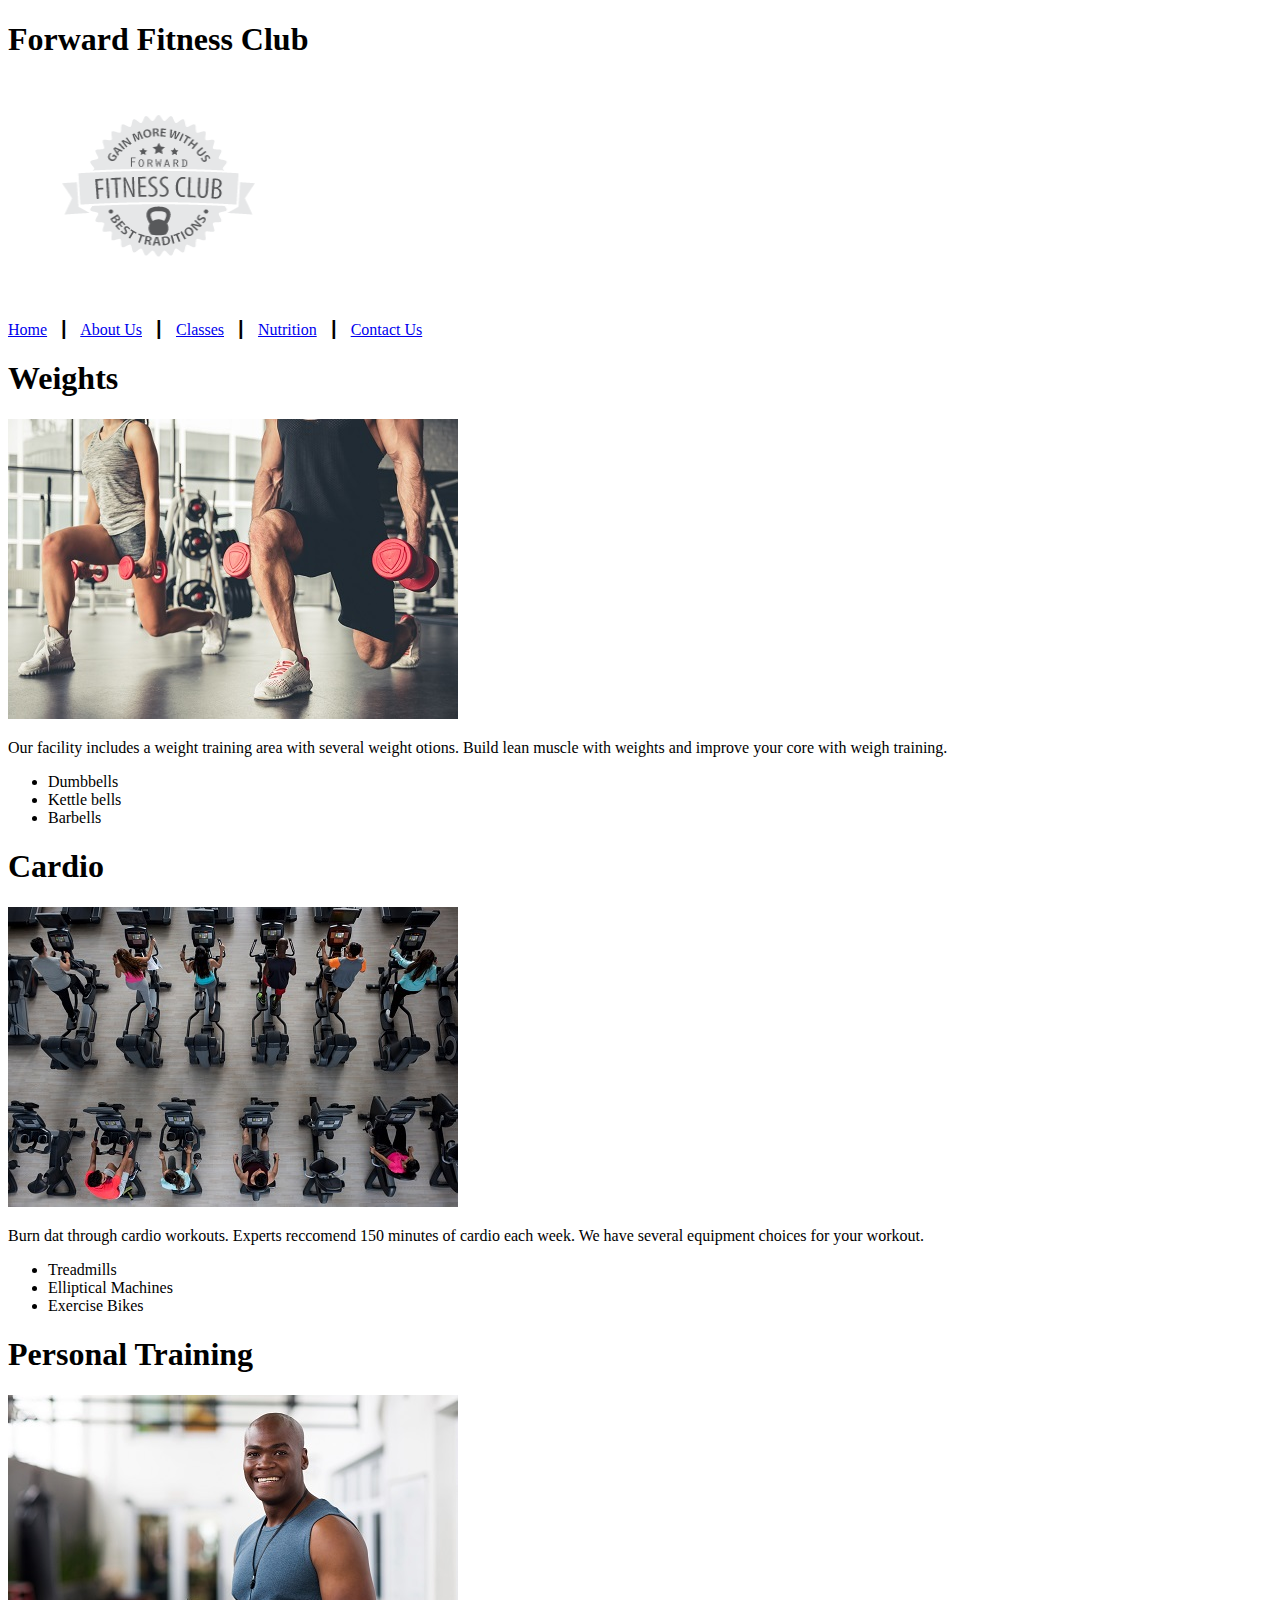
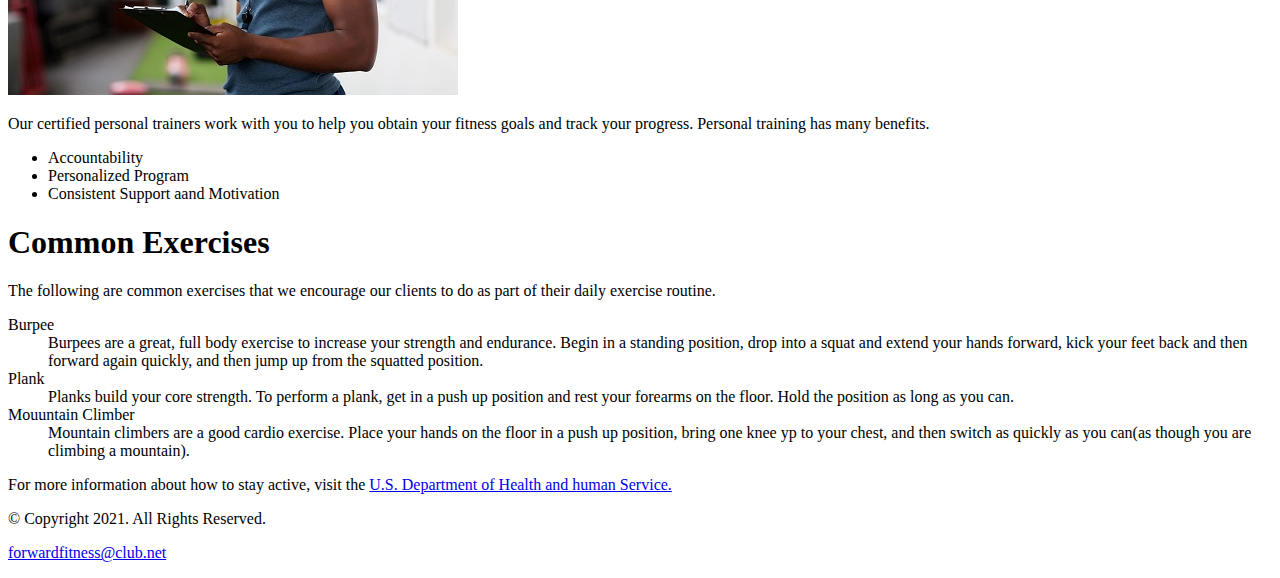
==== fitness/about.html @ c7578bf1 "Getting ready for chapter 3 homework" ====
<!DOCTYPE html>
<!-- This website template was created by: Barry Marshall -->
<html lang="en">
    <head>
        <title>Forward Fitness Club</title>
        <meta charset="utf-8">
    </head>
    <body>
        <div id="container">
        <!-- Use this header area for the website name or logo -->
        <header>
            <h1>Forward Fitness Club</h1>
            <a href="index.html"><img src="images/forward-fitness-logo.png" alt="Foward Fitness Club Logo" height="220" width="297"></a>
        </header>

        <!-- Use the nav area to add hyperlinks to other pages within the website -->
        <nav>
            <p>
                <a href="index.html">Home</a> &nbsp; &#9475; &nbsp;
                <a href="about.html">About Us</a> &nbsp; &#9475; &nbsp;
                <a href="classes.html">Classes</a> &nbsp; &#9475; &nbsp;
                <a href="nutrition.html">Nutrition</a> &nbsp; &#9475; &nbsp;
                <a href="contact.html">Contact Us</a>
            </p>

        </nav>
        <!-- Use the main area to add the main content of the webpage -->
        <main>
            <div id="weights">
                <h1>Weights</h1>  
                <img src="images/people-with-weights.jpg" alt="Two people working out with a weight in each hand" height="300" width="450">
                <p>Our facility includes a weight training area with several weight otions. Build lean muscle with weights and improve your core with weigh training.</p>
                <ul>
                    <li>Dumbbells</li>
                    <li>Kettle bells</li>
                    <li>Barbells</li>
                </ul>  
            </div>

            <div id="cardio">

                <h1>Cardio</h1>
                <img src="images/people-workingout-machines.jpg" alt="Cardio Equipment" height="300" width="450">
                <p>Burn dat through cardio workouts. Experts reccomend 150 minutes of cardio each week. We have several equipment choices for your workout.</p>
                <ul>
                    <li>Treadmills</li>
                    <li>Elliptical Machines</li>
                    <li>Exercise Bikes</li>
                </ul>

            </div>

            <div id="training">

                <h1>Personal Training</h1>
                <img src="images/personal-trainer.jpg" alt="Personal Training" height="300" width="450">
                <p>Our certified personal trainers work with you to help you obtain your fitness goals and track your progress. Personal training has many benefits.</p>
                <ul>
                    <li>Accountability</li>
                    <li>Personalized Program</li>
                    <li>Consistent Support aand Motivation</li>
                </ul>

            </div>

            <div id="exercises">
                <h1>Common Exercises</h1>
                <p>The following are common exercises that we encourage our clients to do as part of their daily exercise routine.</p>
                <dl>
                    <dt>Burpee</dt>
                    <dd>Burpees are a great, full body exercise to increase your strength and endurance. Begin in a standing position, drop into a squat and extend your hands forward, kick your feet back and then forward again quickly, and then jump up from the squatted position.</dd>

                    <dt>Plank</dt>
                    <dd>Planks build your core strength. To perform a plank, get in a push up position and rest your forearms on the floor. Hold the position as long as you can.</dd>

                    <dt>Mouuntain Climber</dt>
                    <dd>Mountain climbers are a good cardio exercise. Place your hands on the floor in a push up position, bring one knee yp to your chest, and then switch as quickly as you can(as though you are climbing a mountain).</dd>

                </dl>
                <p>For more information about how to stay active, visit the <a href="https://www.hhs.gov/fitness/be-active/index.html" target="_blank">U.S. Department of Health and human Service.</a></p>

            </div>


        </main>

        <!-- Use the footer area to add webpage footer content -->
        <footer>
            <p>&copy; Copyright 2021. All Rights Reserved.</p>
            <p><a href="mailto:forwardfitness@club.net">forwardfitness@club.net</a></p>
        </footer>
        </div>
    </body>
</html>
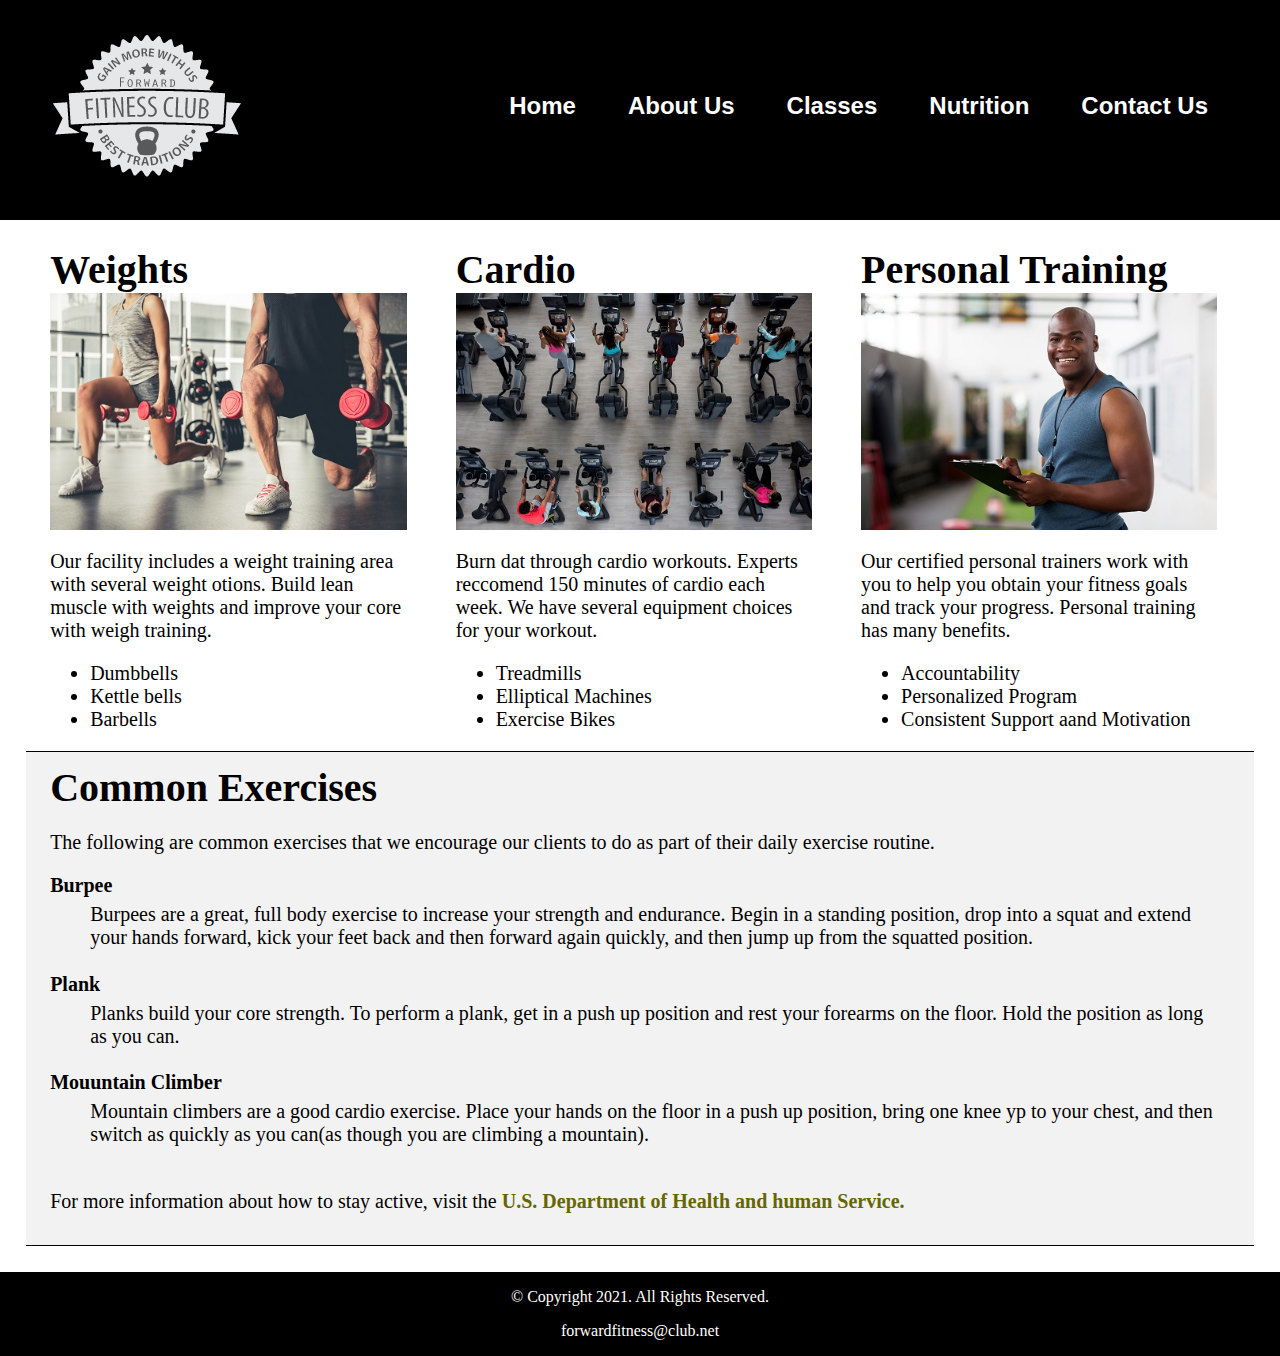
==== commit 26935286: "Chapter 4" ====
--- a/fitness/about.html
+++ b/fitness/about.html
@@ -4,31 +4,31 @@
     <head>
         <title>Forward Fitness Club</title>
         <meta charset="utf-8">
+        <link rel="stylesheet" href="css/styles.css">
     </head>
     <body>
         <div id="container">
         <!-- Use this header area for the website name or logo -->
         <header>
-            <h1>Forward Fitness Club</h1>
-            <a href="index.html"><img src="images/forward-fitness-logo.png" alt="Foward Fitness Club Logo" height="220" width="297"></a>
+            <a href="index.html"><img src="images/forward-fitness-logo.png" alt="Foward Fitness Club Logo"></a>
         </header>
 
         <!-- Use the nav area to add hyperlinks to other pages within the website -->
         <nav>
-            <p>
-                <a href="index.html">Home</a> &nbsp; &#9475; &nbsp;
-                <a href="about.html">About Us</a> &nbsp; &#9475; &nbsp;
-                <a href="classes.html">Classes</a> &nbsp; &#9475; &nbsp;
-                <a href="nutrition.html">Nutrition</a> &nbsp; &#9475; &nbsp;
-                <a href="contact.html">Contact Us</a>
-            </p>
+            <ul>
+                <li><a href="index.html">Home</a></li> 
+                <li><a href="about.html">About Us</a></li>
+                <li><a href="classes.html">Classes</a></li>
+                <li><a href="nutrition.html">Nutrition</a></li>
+                <li><a href="contact.html">Contact Us</a></li>
+            </ul>
 
         </nav>
         <!-- Use the main area to add the main content of the webpage -->
         <main>
             <div id="weights">
                 <h1>Weights</h1>  
-                <img src="images/people-with-weights.jpg" alt="Two people working out with a weight in each hand" height="300" width="450">
+                <img src="images/people-with-weights.jpg" alt="Two people working out with a weight in each hand">
                 <p>Our facility includes a weight training area with several weight otions. Build lean muscle with weights and improve your core with weigh training.</p>
                 <ul>
                     <li>Dumbbells</li>
@@ -40,7 +40,7 @@
             <div id="cardio">
 
                 <h1>Cardio</h1>
-                <img src="images/people-workingout-machines.jpg" alt="Cardio Equipment" height="300" width="450">
+                <img src="images/people-workingout-machines.jpg" alt="Cardio Equipment">
                 <p>Burn dat through cardio workouts. Experts reccomend 150 minutes of cardio each week. We have several equipment choices for your workout.</p>
                 <ul>
                     <li>Treadmills</li>
@@ -53,7 +53,7 @@
             <div id="training">
 
                 <h1>Personal Training</h1>
-                <img src="images/personal-trainer.jpg" alt="Personal Training" height="300" width="450">
+                <img src="images/personal-trainer.jpg" alt="Personal Training">
                 <p>Our certified personal trainers work with you to help you obtain your fitness goals and track your progress. Personal training has many benefits.</p>
                 <ul>
                     <li>Accountability</li>
@@ -77,7 +77,7 @@
                     <dd>Mountain climbers are a good cardio exercise. Place your hands on the floor in a push up position, bring one knee yp to your chest, and then switch as quickly as you can(as though you are climbing a mountain).</dd>
 
                 </dl>
-                <p>For more information about how to stay active, visit the <a href="https://www.hhs.gov/fitness/be-active/index.html" target="_blank">U.S. Department of Health and human Service.</a></p>
+                <p>For more information about how to stay active, visit the <a href="https://www.hhs.gov/fitness/be-active/index.html" target="_blank" class="external-link">U.S. Department of Health and human Service.</a></p>
 
             </div>
 
--- a/fitness/css/styles.css
+++ b/fitness/css/styles.css
@@ -0,0 +1,124 @@
+/*
+Author: Barry Marshall
+Date: 2/8/2021
+File name: styles.css
+*/
+
+/* CSS Reset */
+body, header, nav, main, footer, h1, div, img {
+    margin: 0;
+    padding: 0;
+    border: 0;
+}
+
+/* Style rules for body and images */
+body {
+    background-color: #000;
+}
+
+img {
+    max-width: 100%;
+    display: block;
+}
+
+/* Style rule for header */
+ header {
+     width: 25%;
+     float: left;
+ }
+
+ /* Style rules for the navigation area */
+ nav {
+     width: 70%;
+     float: right;
+     margin: 5em 3em 0 0;
+ }
+
+nav ul {
+    list-style-type: none;
+    margin: 0;
+    text-align: right;
+}
+
+nav li{
+    display: inline-block;
+    font-size: 1.5em;
+    font-family: Verdana, Arial, sans-serif;
+    font-weight: bold;
+}
+
+nav li a{
+    display: block; 
+    color: #fff;
+    text-align: center;
+    padding: 0.5em 1em;
+    text-decoration: none;
+}
+
+/* Style rules for the main content*/
+ main {
+     clear: left;
+     background-color: #fff;
+     padding: 2%;
+     font-size: 1.25em;
+ }
+
+ .action {
+     font-size: 1.35em;
+     color: #666600;
+     font-weight: bold;
+ }
+
+ #weights, #cardio, #training {
+     width: 29%;
+     float: left;
+     margin: 0 2%;
+ }
+
+ #exercises {
+     clear: left;
+     border-top: 1px solid #000;
+     border-bottom: 1px solid #000;
+     background-color: #f2f2f2;
+     padding: 1% 2%;
+ }
+
+ #exercises dt {
+     font-weight: bold;
+ }
+
+ #exercises dd {
+     padding: 0.5% 1% 2% 0;
+ }
+
+ .external-link {
+     color: #666600;
+     font-weight: bold;
+     text-decoration: none;
+ }
+
+ #contact {
+     text-align: center;
+ }
+
+ #contact a {
+     color: #666600;
+     text-decoration: none;
+ }
+
+.map {
+    border: 8px solid #000;
+}
+
+/* Style rules for footer content */
+ footer p {
+     font-size: 0.75;
+     text-align: center;
+     color: #fff;
+     padding: 0 1em;
+ }
+
+ footer p a {
+     color: #fff;
+     text-decoration: none;
+ }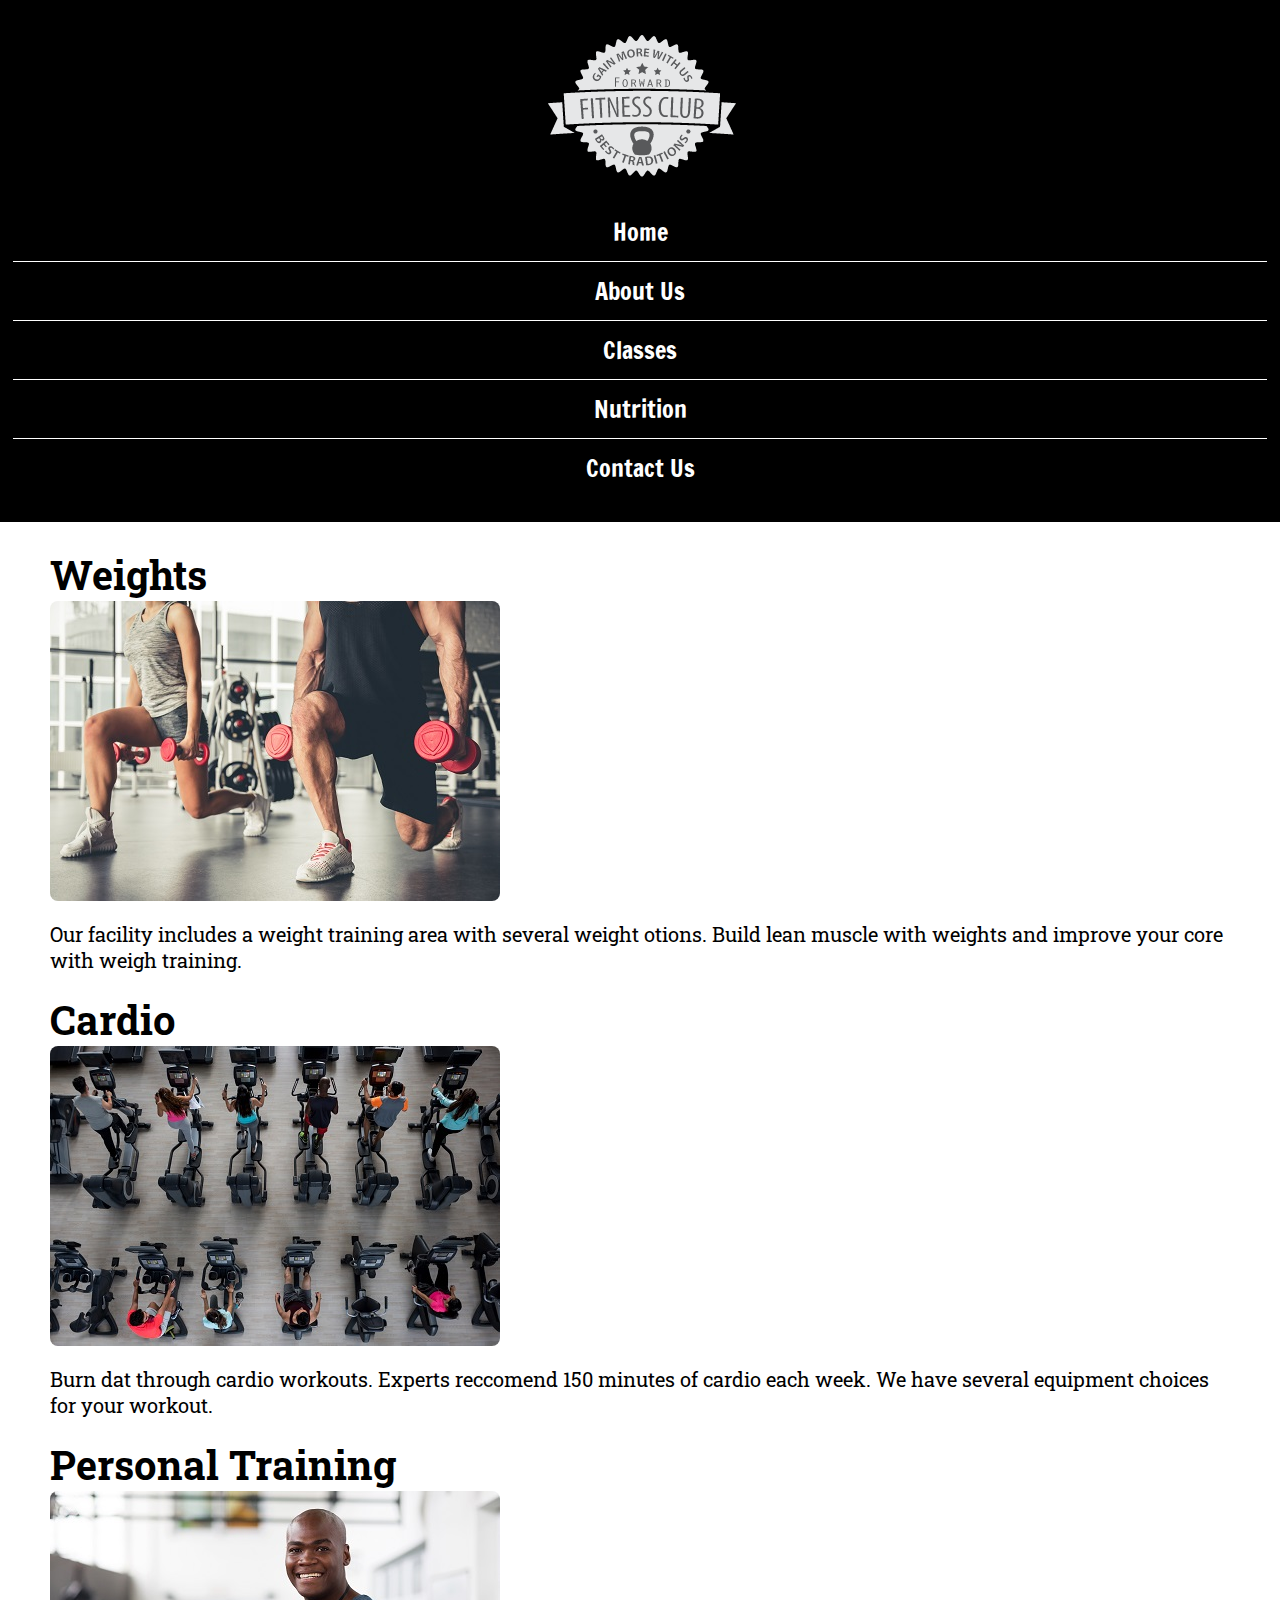
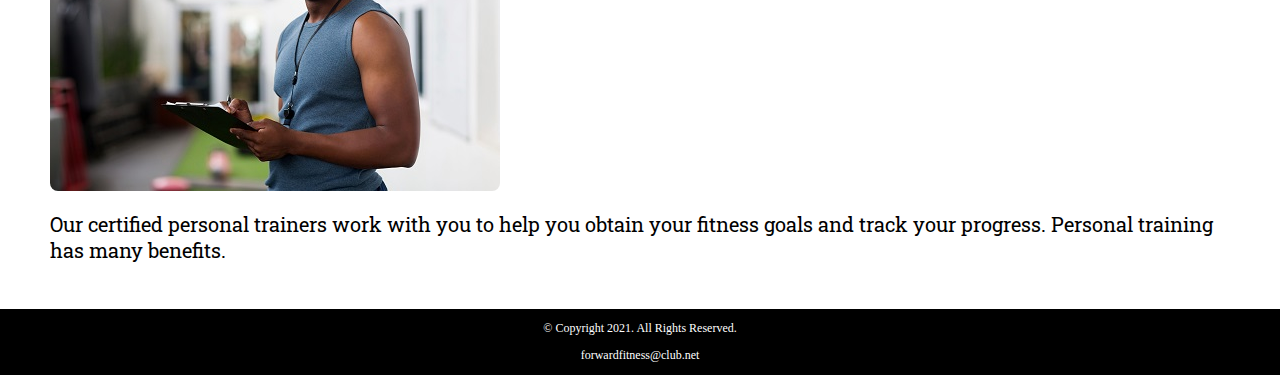
==== commit 209ecb32: "Chapter 5 edits" ====
--- a/fitness/about.html
+++ b/fitness/about.html
@@ -5,6 +5,8 @@
         <title>Forward Fitness Club</title>
         <meta charset="utf-8">
         <link rel="stylesheet" href="css/styles.css">
+        <meta name="viewport" content="witdth=device-width, initial-scale=1.0">
+        <link href="https://fonts.googleapis.com/css2?family=Francois+One&family=Roboto+Slab&display=swap" rel="stylesheet">
     </head>
     <body>
         <div id="container">
@@ -28,9 +30,9 @@
         <main>
             <div id="weights">
                 <h1>Weights</h1>  
-                <img src="images/people-with-weights.jpg" alt="Two people working out with a weight in each hand">
+                <img src="images/people-with-weights.jpg" alt="Two people working out with a weight in each hand" class="round">
                 <p>Our facility includes a weight training area with several weight otions. Build lean muscle with weights and improve your core with weigh training.</p>
-                <ul>
+                <ul class="tablet-desktop">
                     <li>Dumbbells</li>
                     <li>Kettle bells</li>
                     <li>Barbells</li>
@@ -40,9 +42,9 @@
             <div id="cardio">
 
                 <h1>Cardio</h1>
-                <img src="images/people-workingout-machines.jpg" alt="Cardio Equipment">
+                <img src="images/people-workingout-machines.jpg" alt="Cardio Equipment" class="round">
                 <p>Burn dat through cardio workouts. Experts reccomend 150 minutes of cardio each week. We have several equipment choices for your workout.</p>
-                <ul>
+                <ul class="tablet-desktop">
                     <li>Treadmills</li>
                     <li>Elliptical Machines</li>
                     <li>Exercise Bikes</li>
@@ -53,9 +55,9 @@
             <div id="training">
 
                 <h1>Personal Training</h1>
-                <img src="images/personal-trainer.jpg" alt="Personal Training">
+                <img src="images/personal-trainer.jpg" alt="Personal Training" class="round">
                 <p>Our certified personal trainers work with you to help you obtain your fitness goals and track your progress. Personal training has many benefits.</p>
-                <ul>
+                <ul class="tablet-desktop">
                     <li>Accountability</li>
                     <li>Personalized Program</li>
                     <li>Consistent Support aand Motivation</li>
@@ -63,7 +65,7 @@
 
             </div>
 
-            <div id="exercises">
+            <div id="exercises" class="tablet-desktop">
                 <h1>Common Exercises</h1>
                 <p>The following are common exercises that we encourage our clients to do as part of their daily exercise routine.</p>
                 <dl>
--- a/fitness/css/styles.css
+++ b/fitness/css/styles.css
@@ -5,7 +5,7 @@
 */
 
 /* CSS Reset */
-body, header, nav, main, footer, h1, div, img {
+body, header, nav, main, footer, h1, div, img, ul {
     margin: 0;
     padding: 0;
     border: 0;
@@ -21,46 +21,84 @@
     display: block;
 }
 
+/* Style rule for mobile viewpoint*/
+
 /* Style rule for header */
  header {
-     width: 25%;
-     float: left;
+     position: -webkit-sticky;
+     position: sticky;
+     top: 0;
+     background-color: #000;
+     height: 190px;
+ }
+
+ header img {
+     margin: 0 auto;
  }
 
  /* Style rules for the navigation area */
  nav {
-     width: 70%;
-     float: right;
-     margin: 5em 3em 0 0;
+    padding: 1%;
+    margin-bottom: 1%;
  }
 
 nav ul {
     list-style-type: none;
-    margin: 0;
-    text-align: right;
+    text-align: center;
 }
 
 nav li{
-    display: inline-block;
     font-size: 1.5em;
-    font-family: Verdana, Arial, sans-serif;
-    font-weight: bold;
+    font-family: 'Francois One', sans-serif;
+    border-top: 1px solid #fff;
+}
+
+nav li:first-child {
+    border-top: none;
 }
 
 nav li a{
     display: block; 
     color: #fff;
-    text-align: center;
     padding: 0.5em 1em;
     text-decoration: none;
 }
 
+/* Show mobile class, hide tablet-desktop calsss */
+.mobile {
+    display: block;
+}
+
+.tablet-desktop {
+    display: none;
+}
+
 /* Style rules for the main content*/
  main {
-     clear: left;
      background-color: #fff;
      padding: 2%;
      font-size: 1.25em;
+     font-family: 'Roboto Slab', serif;
+ }
+
+ .tel-link {
+     background-color: #404040;
+     padding: 2%;
+     margin: 0 auto;
+     width: 80%;
+     text-align: center;
+     border-radius: 5px;
+ }
+
+ .tel-link a {
+     color: #fff;
+     text-decoration: none;
+     font-size: 1.5em;
+     display: block;
+ }  
+
+ .hours {
+     margin-left: 10%;
  }
 
  .action {
@@ -70,25 +108,11 @@
  }
 
  #weights, #cardio, #training {
-     width: 29%;
-     float: left;
      margin: 0 2%;
  }
 
- #exercises {
-     clear: left;
-     border-top: 1px solid #000;
-     border-bottom: 1px solid #000;
-     background-color: #f2f2f2;
-     padding: 1% 2%;
- }
-
- #exercises dt {
-     font-weight: bold;
- }
-
- #exercises dd {
-     padding: 0.5% 1% 2% 0;
+ .round {
+     border-radius: 8px;
  }
 
  .external-link {
@@ -101,18 +125,20 @@
      text-align: center;
  }
 
- #contact a {
+ #contact a.contact-email-link {
      color: #666600;
      text-decoration: none;
  }
 
 .map {
-    border: 8px solid #000;
+    border: 2px solid #000;
+    width: 95%;
+    height: 50;
 }
 
 /* Style rules for footer content */
  footer p {
-     font-size: 0.75;
+     font-size: 0.75em;
      text-align: center;
      color: #fff;
      padding: 0 1em;
@@ -121,4 +147,20 @@
  footer p a {
      color: #fff;
      text-decoration: none;
- }+ }
+
+ /* #exercises {
+    clear: left;
+    border-top: 1px solid #000;
+    border-bottom: 1px solid #000;
+    background-color: #f2f2f2;
+    padding: 1% 2%;
+}
+
+#exercises dt {
+    font-weight: bold;
+}
+
+#exercises dd {
+    padding: 0.5% 1% 2% 0;
+} */
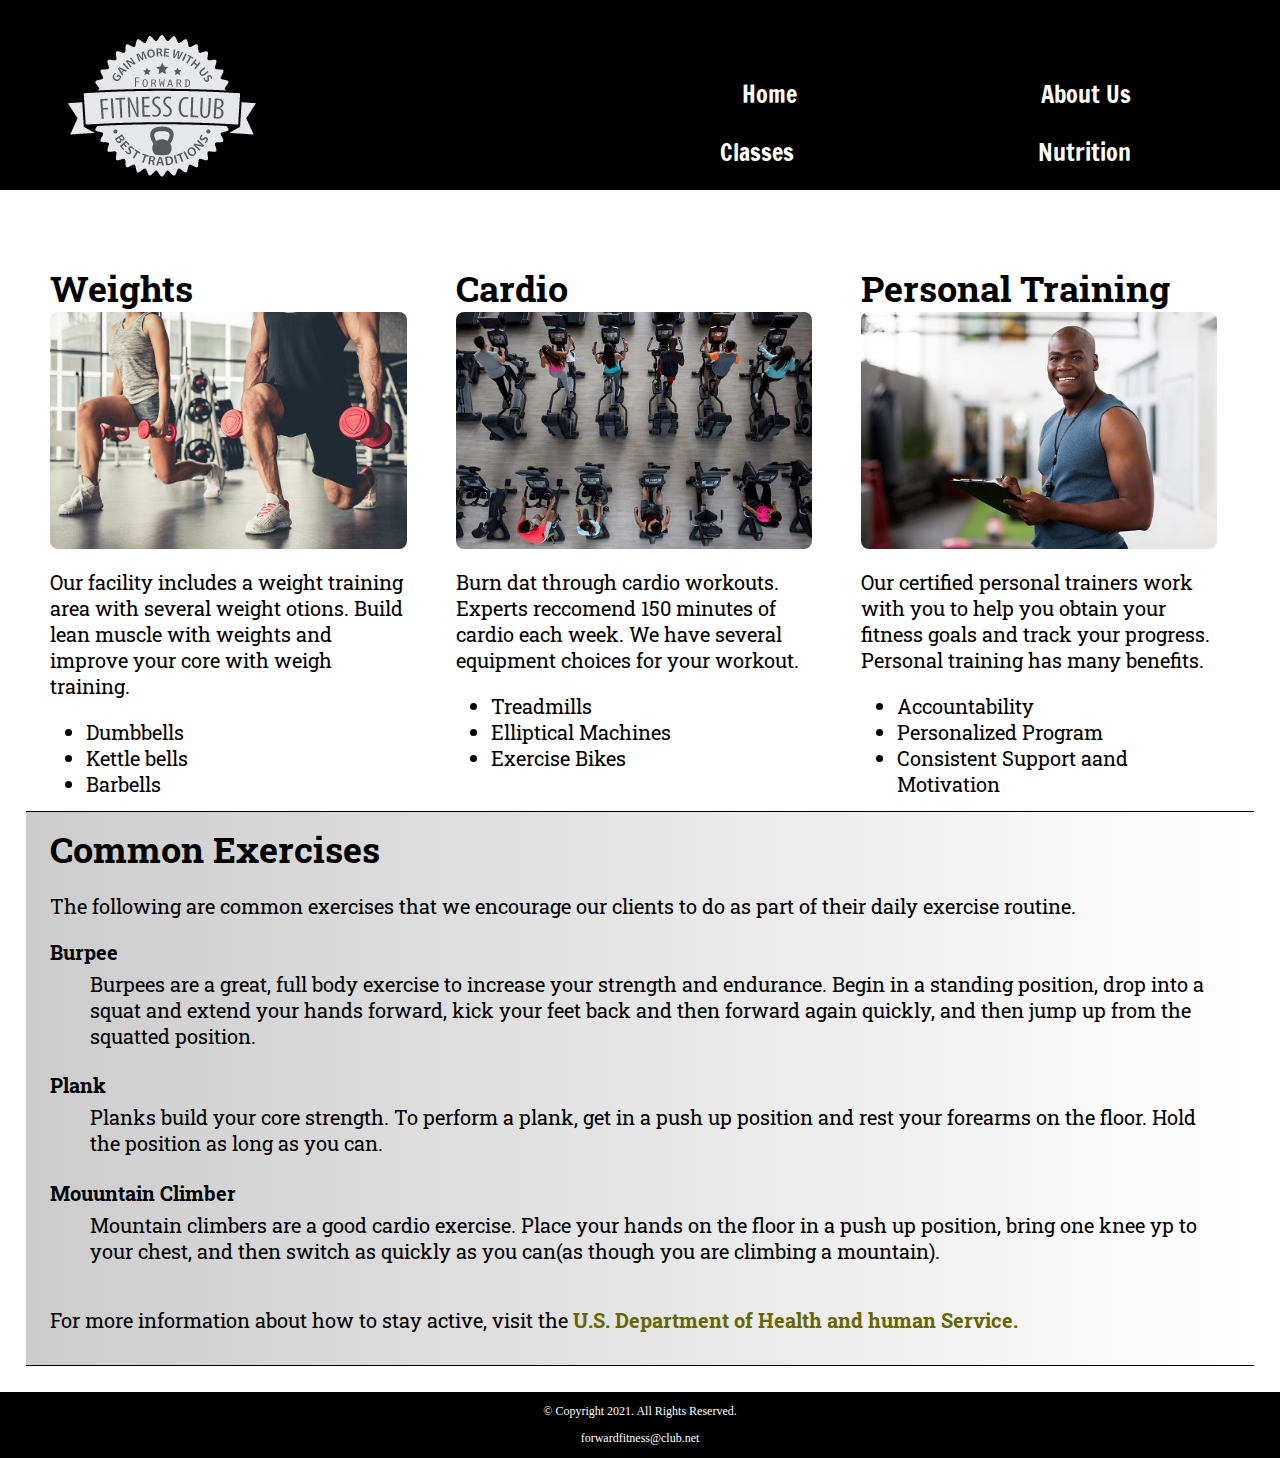
==== commit 777f9e6c: "Double check/fixed typos for HTML#6 pt 2" ====
--- a/fitness/about.html
+++ b/fitness/about.html
@@ -5,7 +5,7 @@
         <title>Forward Fitness Club</title>
         <meta charset="utf-8">
         <link rel="stylesheet" href="css/styles.css">
-        <meta name="viewport" content="witdth=device-width, initial-scale=1.0">
+        <meta name="viewport" content="width=device-width, initial-scale=1.0">
         <link href="https://fonts.googleapis.com/css2?family=Francois+One&family=Roboto+Slab&display=swap" rel="stylesheet">
     </head>
     <body>
--- a/fitness/css/styles.css
+++ b/fitness/css/styles.css
@@ -133,7 +133,7 @@
 .map {
     border: 2px solid #000;
     width: 95%;
-    height: 50;
+    height: 50%;
 }
 
 /* Style rules for footer content */
@@ -149,18 +149,142 @@
      text-decoration: none;
  }
 
- /* #exercises {
-    clear: left;
-    border-top: 1px solid #000;
-    border-bottom: 1px solid #000;
-    background-color: #f2f2f2;
-    padding: 1% 2%;
-}
-
-#exercises dt {
-    font-weight: bold;
-}
-
-#exercises dd {
+/* Media Query for Tablet Viewport*/ 
+@media screen and (min-width: 630px), print {
+    /* Tablet Viewport: Show tablet-desktop class, hide mobile class*/
+    .tablet-desktop {
+        display: block;
+    }
+
+    .mobile {
+        display: none;
+    }
+
+    /* Tablet Viewport: Style rule for header*/
+    header {
+        position: static;
+        padding-bottom: 2%;
+    }
+
+    /* Tablet Viewport: Style rules for Nav area*/
+    nav li {
+        border-top: none;
+        display: inline-block;
+        border-right: 1px solid #fff;
+    }
+
+    nav li:last-child {
+        border-right: none;
+    }
+
+    nav li a {
+        padding: 0.1em 0.75em;
+    }
+
+    /* Tablet Viewport: Style rules for main content area*/
+    main ul {
+        margin: 0 0 4% 10%;
+    }
+
+    #exercises {
+        border-top: 1px solid #000;
+        border-bottom: 1px solid #000;
+        background-color: #f2f2f2;
+        background: linear-gradient(to right, #ccc, #fff);
+        padding: 1% 2%;
+    }
+
+    #exercises dt {
+        font-weight: bold;
+    }
+
+    #exercises dd {
     padding: 0.5% 1% 2% 0;
-} */
+    } 
+
+    .tel-num {
+        font-size: 1.25em;
+    }
+
+    .map{
+        width: 600px;
+        height: 400px; 
+    }
+
+}
+
+/* Media Query for Desktop Viewport*/
+@media screen and (min-width: 1015px), print {
+    /* Desktop Viewport: style rule for header*/
+    header {
+        width: 25%;
+        float: left;
+        padding-bottom: 0;
+    }
+
+    /* Desktop Viewport: Style rules for nav area*/
+    nav{
+        float: right;
+        width: 70%;
+        margin: 4em 1em 0 0;
+    }
+
+    nav ul{
+        text-align: right;
+    }
+
+    nav li {
+        border: none;
+    }
+
+    nav li a {
+        padding: 0 5em 1em;
+    }
+
+    nav li a:hover {
+        color: #000;
+        background-color: #fff;
+    } 
+
+    /* Desktop Viewport: Style rules for main content*/
+    main {
+        clear: left;
+    }
+
+    main h1 {
+        font-size: 1.8em;
+    }
+
+    #weights, #cardio, #training {
+        width: 29%;
+        float: left;
+        margin: 0 2%;
+    }
+
+    #exercises {
+        clear: left;
+    }
+
+}
+
+/* Media Query for Large Desktop Viewports*/
+@media screen and (min-width: 1921px) {
+
+    #container {
+        width: 1920px;
+        margin: 0 auto;
+    }  
+
+}
+
+/* Media Query for Print*/
+@media print {
+
+    body {
+        background-color: #fff;
+        color: #000;
+    }
+
+}
+
+ 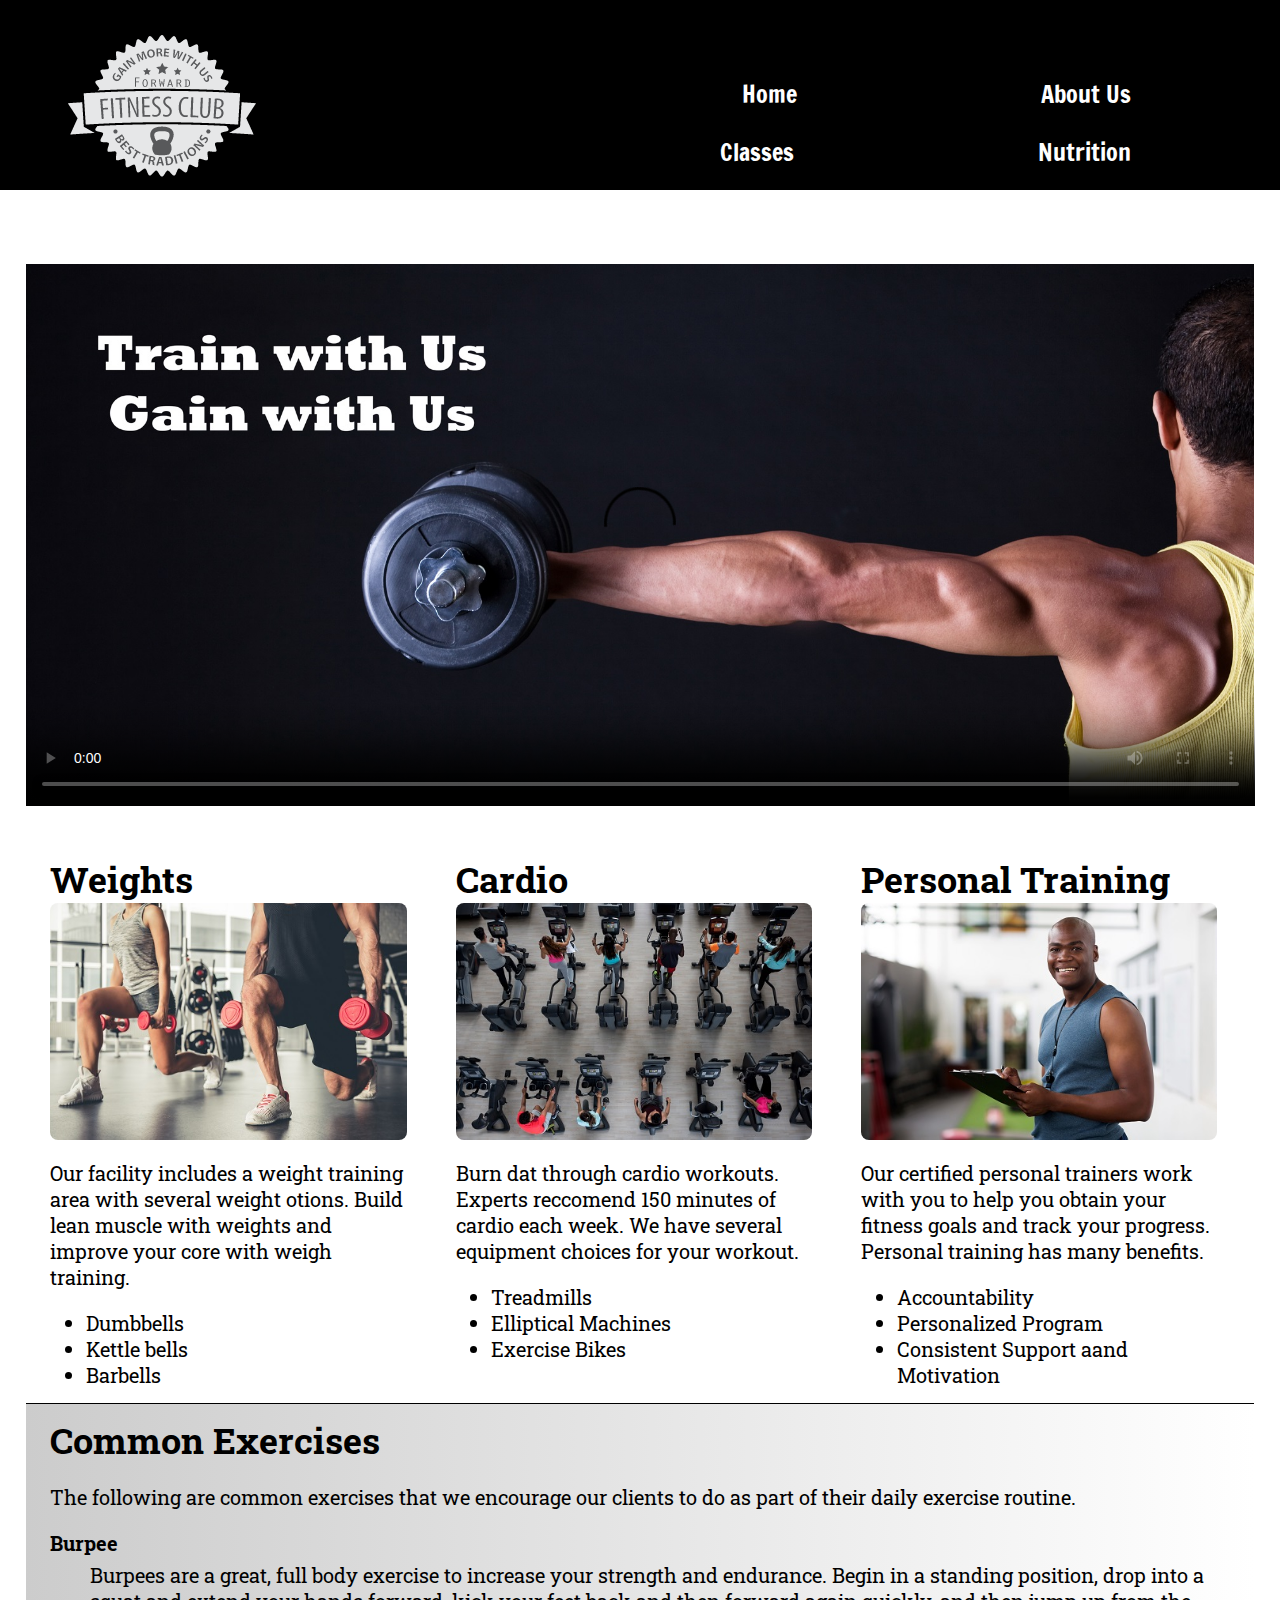
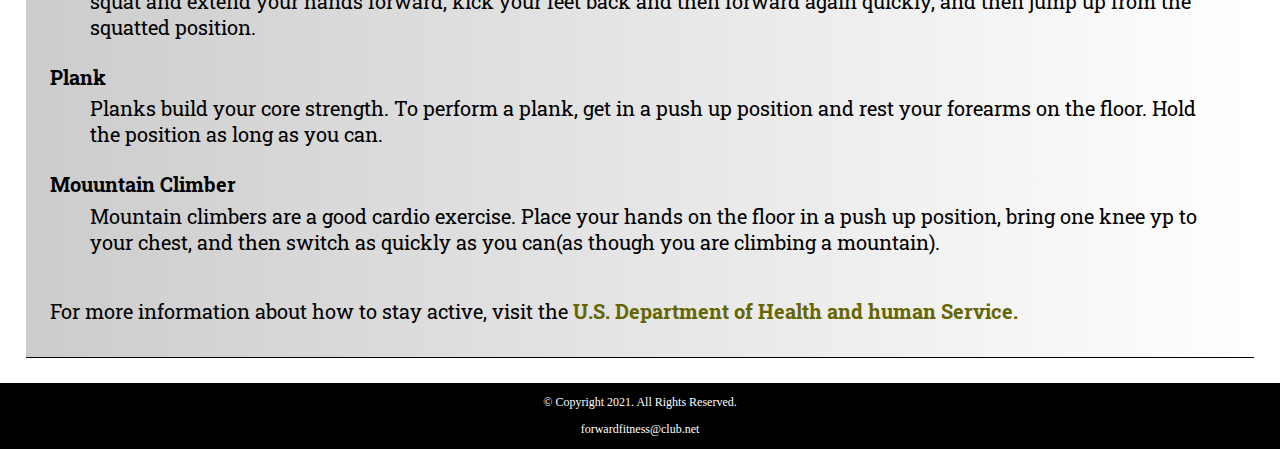
==== commit 410a6db7: "Capter 9 homework" ====
--- a/fitness/about.html
+++ b/fitness/about.html
@@ -7,6 +7,10 @@
         <link rel="stylesheet" href="css/styles.css">
         <meta name="viewport" content="width=device-width, initial-scale=1.0">
         <link href="https://fonts.googleapis.com/css2?family=Francois+One&family=Roboto+Slab&display=swap" rel="stylesheet">
+        <link rel="shortcut icon" href="images/favicon.ico">
+        <link rel="icon" type="image/png" sizes="32x32" href="images/favicon-32.png">
+        <link rel="apple-touch-icon" sizes="180x180" href="images/apple-touch-icon.png">
+        <link rel="icon" sizes="192x192" href="images/android-chrome-192.png">
     </head>
     <body>
         <div id="container">
@@ -28,7 +32,17 @@
         </nav>
         <!-- Use the main area to add the main content of the webpage -->
         <main>
-            <div id="weights">
+            <video controls poster="images/hero-image.jpg">
+                <source src="media/ffc_video.mp4" type="video/mp4">
+                <source src="media/ffc_video.webm" type="video/webm">
+                <track src="media/captions.vtt" kind="captions" srclang="en" label="Captions">
+                <track src="media/descriptions.vtt" kind="descriptions" srclang="en" label="Descriptions">     
+                <p>Your browser does not support the audio element.</p>
+            
+            </video>
+
+
+            <section id="weights">
                 <h1>Weights</h1>  
                 <img src="images/people-with-weights.jpg" alt="Two people working out with a weight in each hand" class="round">
                 <p>Our facility includes a weight training area with several weight otions. Build lean muscle with weights and improve your core with weigh training.</p>
@@ -37,9 +51,9 @@
                     <li>Kettle bells</li>
                     <li>Barbells</li>
                 </ul>  
-            </div>
+            </section>
 
-            <div id="cardio">
+            <section id="cardio">
 
                 <h1>Cardio</h1>
                 <img src="images/people-workingout-machines.jpg" alt="Cardio Equipment" class="round">
@@ -50,9 +64,9 @@
                     <li>Exercise Bikes</li>
                 </ul>
 
-            </div>
+            </section>
 
-            <div id="training">
+            <section id="training">
 
                 <h1>Personal Training</h1>
                 <img src="images/personal-trainer.jpg" alt="Personal Training" class="round">
@@ -63,9 +77,9 @@
                     <li>Consistent Support aand Motivation</li>
                 </ul>
 
-            </div>
+            </section>
 
-            <div id="exercises" class="tablet-desktop">
+            <section id="exercises" class="tablet-desktop">
                 <h1>Common Exercises</h1>
                 <p>The following are common exercises that we encourage our clients to do as part of their daily exercise routine.</p>
                 <dl>
@@ -81,7 +95,7 @@
                 </dl>
                 <p>For more information about how to stay active, visit the <a href="https://www.hhs.gov/fitness/be-active/index.html" target="_blank" class="external-link">U.S. Department of Health and human Service.</a></p>
 
-            </div>
+            </section>
 
 
         </main>
--- a/fitness/css/styles.css
+++ b/fitness/css/styles.css
@@ -5,7 +5,7 @@
 */
 
 /* CSS Reset */
-body, header, nav, main, footer, h1, div, img, ul {
+body, header, nav, main, footer, h1, div, img, ul, figure, figcaption, section, article, aside, audio, video {
     margin: 0;
     padding: 0;
     border: 0;
@@ -16,17 +16,20 @@
     background-color: #000;
 }
 
-img {
+img, video {
     max-width: 100%;
     display: block;
 }
 
+/* Style rule for box sizing applies to all elements*/
+* {
+    box-sizing: border-box;
+}
+
 /* Style rule for mobile viewpoint*/
 
 /* Style rule for header */
  header {
-     position: -webkit-sticky;
-     position: sticky;
      top: 0;
      background-color: #000;
      height: 190px;
@@ -79,6 +82,34 @@
      padding: 2%;
      font-size: 1.25em;
      font-family: 'Roboto Slab', serif;
+ }
+
+ video {
+     margin: 0 auto 4%;
+ }
+
+ .mobile h3 {
+     text-shadow: 5px 5px 8px #ccc;
+ }
+
+ article {
+     padding: 2%;
+ }
+
+ article h3 {
+     text-align: center;
+ }
+
+ article img {
+     margin: 0 auto;
+ }
+
+ article ul {
+     margin-left: 10%;
+ }
+
+ article:nth-of-type(2) {
+     background-color: rgba(204, 204, 204, 0.3);
  }
 
  .tel-link {
@@ -105,7 +136,27 @@
      font-size: 1.35em;
      color: #666600;
      font-weight: bold;
- }
+     text-shadow: 5px 5px 8px #ccc;
+ }
+
+.frame{
+    position: relative;
+    max-width: 450px;
+    margin: 2% auto;
+}
+
+.pic-text {
+    position: absolute;
+    bottom: 0;
+    background: rgba(0, 0, 0, 0.5);
+    color: #fff;
+    width: 10%;
+    padding: 20px;
+    text-align: center;
+    font-family: Verdana, Arial, sans-serif;
+    font-size: 1.5em;
+    font-weight: bold;
+}
 
  #weights, #cardio, #training {
      margin: 0 2%;
@@ -125,7 +176,7 @@
      text-align: center;
  }
 
- #contact a.contact-email-link {
+ #contact .contact-email-link {
      color: #666600;
      text-decoration: none;
  }
@@ -134,6 +185,41 @@
     border: 2px solid #000;
     width: 95%;
     height: 50%;
+}
+
+#form {
+    margin-top: 2%;
+    background-color: #f2f2f2;
+    padding: 2%;
+}
+
+#form h2 {
+    text-align: center;
+}
+
+/* Style rules for form elements*/
+fieldset, input, select, textarea {
+    margin-bottom: 2%;
+}
+
+fieldset legend {
+    font-weight: bold;
+    font-size: 1.25em;
+}
+
+label {
+    display: block;
+    padding-top: 3%;
+}
+
+form #submit {
+    margin: 0 auto; 
+    border: none;
+    display: block;
+    padding: 2%;
+    background-color: #b3b3b3;
+    font-size: 1em;
+    border-radius: 10px;
 }
 
 /* Style rules for footer content */
@@ -162,7 +248,6 @@
 
     /* Tablet Viewport: Style rule for header*/
     header {
-        position: static;
         padding-bottom: 2%;
     }
 
@@ -184,6 +269,33 @@
     /* Tablet Viewport: Style rules for main content area*/
     main ul {
         margin: 0 0 4% 10%;
+    }
+
+    .grid{
+        display: grid;
+        grid-template-columns: auto auto auto;
+        grid-gap: 20px;
+    }
+
+    .pic-text {
+        font-size: 1em;
+        padding: 10px;
+    }
+
+    aside {
+        text-align: center;
+        font-size: 1.25em;
+        font-style: italic;
+        font-weight: bold;
+        padding: 2%;
+        background-color: rgba(204, 204, 204, 0.5);
+        box-shadow: 5px 5px 8px #000;
+        text-shadow: 5px 5px 5px #b3b3b3;
+        border-radius: 0 15px;
+    }
+
+    .grid-item4 {
+        grid-column: 1 / span 3;
     }
 
     #exercises {
@@ -210,6 +322,35 @@
         width: 600px;
         height: 400px; 
     }
+
+    /* Tablet Viewport: Style rules for table*/
+    table {
+        border: 1px solid #000;
+        border-collapse: collapse;
+        margin: 0 auto;
+        width: 100%;
+    }
+
+    caption {
+        font-size: 1.5em;
+        font-weight: bold;
+        padding: 1%;
+    }
+
+    th, td {
+        border: 1px solid #000;
+        padding: 2%;
+    }
+
+    tr:nth-child(odd) {
+        background-color: #ccc;
+    }
+
+/* Tablet Viewport: Style rules for form element*/
+    form {
+        width: 70%;
+        margin: 0 auto;
+    }    
 
 }
 
@@ -255,6 +396,24 @@
         font-size: 1.8em;
     }
 
+    article h3 {
+        font-size: 1.75em;
+    }
+
+    .pic-text {
+        font-size: 1.5em;
+        padding: 20px;
+    }
+
+    .frame {
+        opacity: 0.9;
+    }
+
+    .frame:hover {
+        opacity: 1;
+        box-shadow: 8px 8px 10px #808080;
+    }
+
     #weights, #cardio, #training {
         width: 29%;
         float: left;
@@ -265,6 +424,23 @@
         clear: left;
     }
 
+/* Desktop Viewport: Style rules for form elements*/
+    form {
+        width: auto;
+    } 
+    
+    .form-grid {
+        display: grid;
+        grid-template-columns: auto auto auto;
+        grid-gap: 20px;
+    }
+
+    .btn {
+        grid-column: 1 / span 3;
+    }
+
+    
+
 }
 
 /* Media Query for Large Desktop Viewports*/
@@ -275,6 +451,10 @@
         margin: 0 auto;
     }  
 
+    table {
+        width: 80%;
+    }
+
 }
 
 /* Media Query for Print*/
